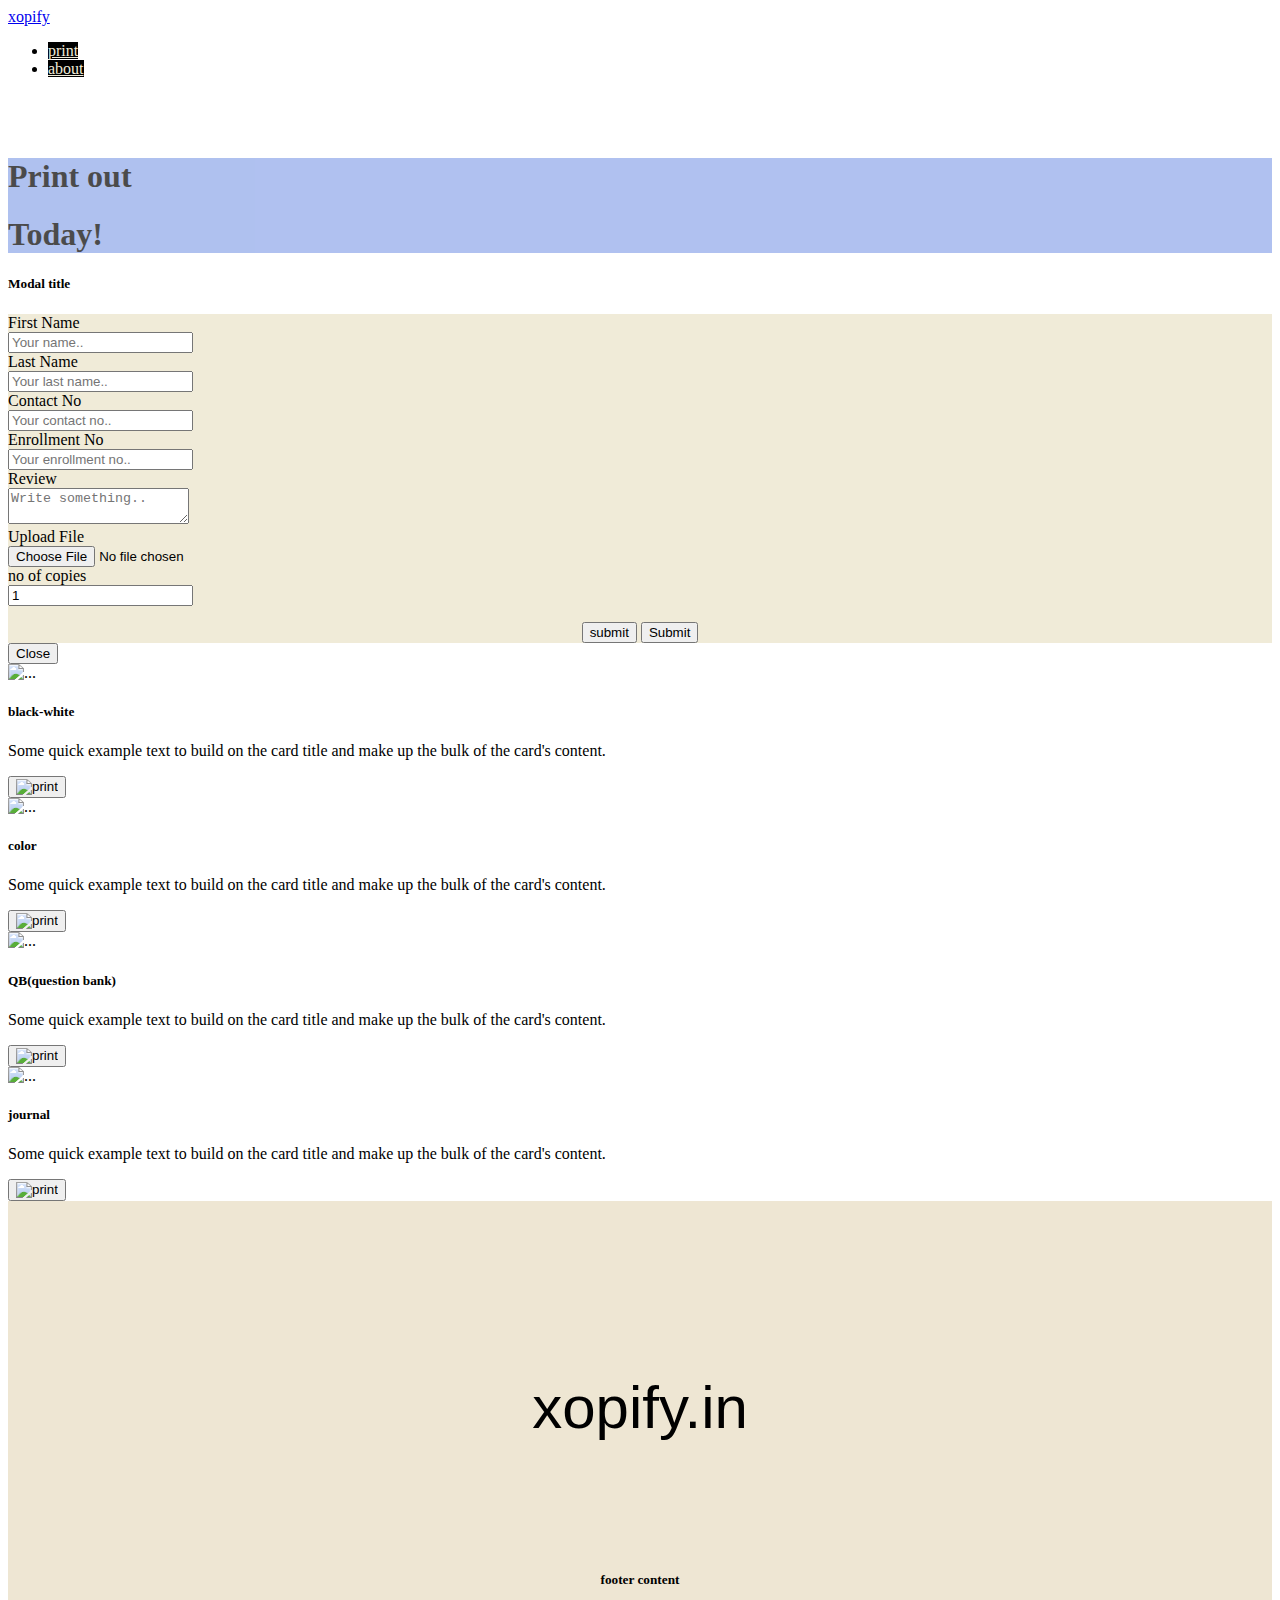
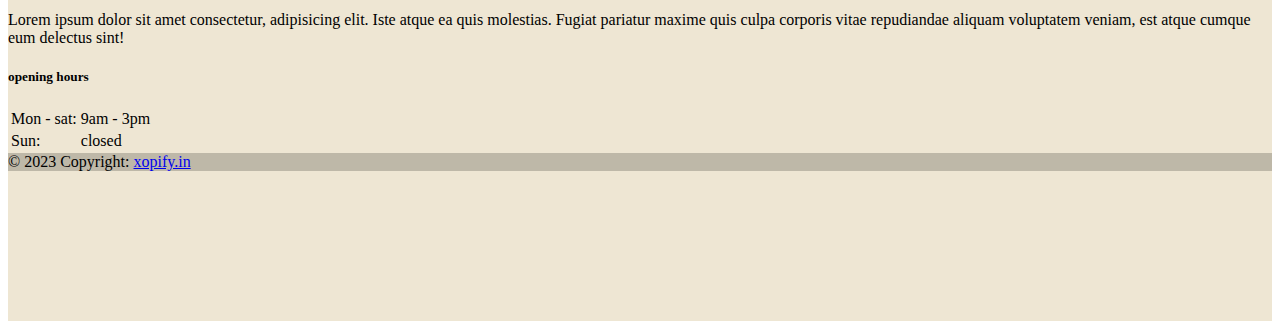
==== templates/index.html @ 64d8ed36 "all files added" ====
<!DOCTYPE html>
<html lang="en">
<head>
  <meta charset="UTF-8">
  <meta http-equiv="X-UA-Compatible" content="IE=edge">
  <meta name="viewport" content="width=device-width, initial-scale=1.0">
  <title>xopify</title>
  <link href="https://cdn.jsdelivr.net/npm/bootstrap@5.0.2/dist/css/bootstrap.min.css" rel="stylesheet" integrity="sha384-EVSTQN3/azprG1Anm3QDgpJLIm9Nao0Yz1ztcQTwFspd3yD65VohhpuuCOmLASjC" crossorigin="anonymous">
  <script src="https://cdn.jsdelivr.net/npm/bootstrap@5.0.2/dist/js/bootstrap.bundle.min.js" integrity="sha384-MrcW6ZMFYlzcLA8Nl+NtUVF0sA7MsXsP1UyJoMp4YLEuNSfAP+JcXn/tWtIaxVXM" crossorigin="anonymous"></script>
  <script src="https://cdn.jsdelivr.net/npm/@popperjs/core@2.9.2/dist/umd/popper.min.js" integrity="sha384-IQsoLXl5PILFhosVNubq5LC7Qb9DXgDA9i+tQ8Zj3iwWAwPtgFTxbJ8NT4GN1R8p" crossorigin="anonymous"></script>
<script src="https://cdn.jsdelivr.net/npm/bootstrap@5.0.2/dist/js/bootstrap.min.js" integrity="sha384-cVKIPhGWiC2Al4u+LWgxfKTRIcfu0JTxR+EQDz/bgldoEyl4H0zUF0QKbrJ0EcQF" crossorigin="anonymous"></script>
<link rel="stylesheet" href="static/css/main.css">
<link rel="icon" type="icon" href="static/favicon.ico">
   <script src="https://code.jquery.com/jquery-3.6.0.min.js"></script>
<script src="static/main.js"></script>
</head>
<body>



  <nav id="navbar" class="navbar navbar-expand-lg navbar-dark bg-dark px-3 sticky-top">
    
    <a class="navbar-brand " href="#home">xopify</a>

    <ul class="nav  justify-content-end">
    
      <li class="nav-item">
        <a class="nav-link " href="#scrollspyHeading1" style="background-color:black;color: #f0ebd8;">print</a>
      </li>
      <li class="nav-item">
        <a class="nav-link " href="#scrollspyHeading2" style="background-color:black ;color: #f0ebd8;">about</a>
      </li>

      
    </ul>
  </nav>

  <div id="home" class="container-fluid mx-auto">
    <div class="home container-fluid" style="background-image: url('static/css/home.jpg');">
      <div class="container p-1" style="background-color: #8EA7E9;opacity: 0.7;" >
      <h1 class="main  fw-bold" style="margin-top: 5rem;">Print out</h1> 
      <h1 class="main  fw-bold " >Today!</h1> 
    </div>
    </div>
  </div>

  
  <div data-bs-spy="scroll" data-bs-target="#navbar-example2" data-bs-offset="0" class="scrollspy-example" tabindex="0">
    

    <div>
      <div class="modal modal-xl fade" id="exampleModal" tabindex="-1" aria-labelledby="exampleModalLabel" aria-hidden="true">
        <div class="modal-dialog modal-dialog-centered modal-dialog-scrollable">
          <div class="modal-content">
            <div class="modal-header mx-auto">
              <h5 class="modal-title " id="ModalLabel">Modal title</h5>
              <!--<button type="button" class="btn-close" data-bs-dismiss="modal" aria-label="Close"></button>-->
            </div>
            <div class="modal-body">
              <div style="width: 100%;">
                <div class="form" >
                  <div class="container" style="background-color: #f0ebd8;">
                    <form action="/" id="modal_form" enctype="multipart/form-data" method = "POST">
                      <div class="row">
                        <div class="col-25">
                          <label for="fname">First Name</label>
                        </div>
                        <div class="col-75">
                          <input type="text" id="fname" name="fname" placeholder="Your name..">
                        </div>
                      </div>
                      <div class="row">
                        <div class="col-25">
                          <label for="lname">Last Name</label>
                        </div>
                        <div class="col-75">
                          <input type="text" id="lname" name="lname" placeholder="Your last name..">
                        </div>
                      </div>
                      <div class="row">
                        <div class="col-25">
                          <label for="contact">Contact No</label>
                        </div>
                        <div class="col-75">
                          <input type="text" id="contact" name="contact" placeholder="Your contact no..">
                        </div>
                      </div>
                      <div class="row">
                        <div class="col-25">
                          <label for="enrollment">Enrollment No</label>
                        </div>
                        <div class="col-75">
                          <input type="text" id="enrollment" name="enrollment" placeholder="Your enrollment no..">
                        </div>
                      </div>
                      <div class="row">
                        <div class="col-25">
                          <label for="review">Review</label>
                        </div>
                        <div class="col-75">
                          <textarea id="review" name="review" placeholder="Write something.."></textarea>
                        </div>
                      </div>
                      <div class="row" id="upload_file">
                        <div class="col-25">
                          <label for="file">Upload File</label>
                        </div>
                        <div class="col-75">
                          <input type="file" id="file" name="file" style="width: inherit;">
                        </div>
                      </div>

                      


                      <div class="row" id="copies">
                        <div class="col-25">
                          <label for="copies">no of copies</label>
                        </div>
                        <div class="col-75">
                          <input type="number" min="1" onkeypress="return (event.charCode !=8 && event.charCode ==0 || (event.charCode >= 49 && event.charCode <= 57))" id="no_copies" class="no_of_copies" name="copies" value="1" placeholder="eg. 1,2,...">
                        </div>
                      </div>
 
                      

                     <!-- <div class="row">
                        <a class="btn btn-primary" data-bs-toggle="collapse" href="#collapseExample" role="button" aria-expanded="false" aria-controls="collapseExample">
                          more options
                        </a>
                       </div>

                       <div class="collapse" id="collapseExample">
                        <div class="card card-body">
                          <div class="row">
                            <div class="col-25">
                              <label for="review">paper size</label>
                            </div>
                            <div class="col-75">
                              <select name="plan" id="plan">
                                <option value="A4" selected>A4</option>
                                <option value="A3" >A3</option>
                                <option value="A2">A2</option>
                                <option value="B3">B3</option>
                            </select>
                            </div>
                          </div>  
                        </div>
                      </div> -->


                      
                      <div class="row" style="text-align: center;margin-top: 1rem;">
                        <button type="submit" class="open-modal-btn">submit</button>
                        <input type="submit" value="Submit">

                      </div>
                      <div id="modalContainer"></div>
                    </form>
                  </div>
                </div>
                </div>
              
            </div>
            <div class="modal-footer mx-auto">
              <button type="button" class="btn btn-secondary" data-bs-dismiss="modal">Close</button>
              
            </div>
          </div>
        </div>
      </div>
    </div>
  



    <!--first link-->
    <div id="scrollspyHeading1" >
      <div class="container-fluid row mx-auto" id="card-box">

        <div class="card col-xs-12 col-lg-3 ">
          <img src="static/card5.jpg" class="card-img-top" alt="...">
          <div class="card-body">
            <h5 class="card-title">black-white</h5>
            <p class="card-text">Some quick example text to build on the card title and make up the bulk of the card's content.</p>
            <button type="button" class="btn" data-bs-toggle="modal" data-bs-target="#exampleModal">
                <img src="static/printer.png" alt="print" style="height: 2rem;width: 2rem;">
            </button>
           
          </div>
        </div>

        <div class="card  col-xs-12 col-lg-3 mx-auto">
          <img src="static/card6.jpg" class="card-img-top" alt="...">
          <div class="card-body">
            <h5 class="card-title">color</h5>
            <p class="card-text">Some quick example text to build on the card title and make up the bulk of the card's content.</p>
            <button type="button" class="btn " data-bs-toggle="modal" data-bs-target="#exampleModal">
              <img src="static/printer.png" alt="print" style="height: 2rem;width: 2rem;">
          </button>
          </div>
        </div>

        <div class="card  col-xs-12 col-lg-3 mx-auto">
          <img src="static/card7.jpg" class="card-img-top" alt="...">
          <div class="card-body">
            <h5 class="card-title">QB(question bank)</h5>
            <p class="card-text">Some quick example text to build on the card title and make up the bulk of the card's content.</p>
            <button type="button" class="btn " data-bs-toggle="modal" data-bs-target="#exampleModal">
              <img src="static/printer.png" alt="print" style="height: 2rem;width: 2rem;">
          </button>
          </div>
        </div>

        <div class="card  col-xs-12 col-lg-3 mx-auto">
          <img src="static/card8.jpg" class="card-img-top" alt="...">
          <div class="card-body">
            <h5 class="card-title">journal</h5>
            <p class="card-text">Some quick example text to build on the card title and make up the bulk of the card's content.</p>
            <button type="button" class="btn " data-bs-toggle="modal" data-bs-target="#exampleModal" onclick="remove_file()" >
              <img src="static/printer.png" alt="print" style="height: 2rem;width: 2rem;">
          </button>
          </div>
        </div>


      </div>
    </div>





     <!--second link-->
     <div id="scrollspyHeading2" >
      <div class="container-fluid mx-auto" style="min-height: 38rem;background-color: rgb(228, 223, 233);margin-bottom:0px;" id="footer">
        
          <footer style="background-color: #eee6d3;min-height: 38rem;padding-top:7rem;" >
            <div class="container-fluid mx-auto">
              <div class="row">
                <div class="col" style="text-align: center;padding-bottom: 3rem;">
                  <p style="font-size:60px;font-weight: 400;font-family:'Lucida Sans', 'Lucida Sans Regular', 'Lucida Grande', 'Lucida Sans Unicode', Geneva, Verdana, sans-serif;">xopify.in</p>

                </div>
                <div class="col-lg-6 col-md-12 mb-4">
                  <h5 class="mb-3 text-dark" style="text-align: center;">footer content</h5>
                  <p>
                    Lorem ipsum dolor sit amet consectetur, adipisicing elit. Iste atque ea quis
                    molestias. Fugiat pariatur maxime quis culpa corporis vitae repudiandae aliquam
                    voluptatem veniam, est atque cumque eum delectus sint!
                  </p>
                </div><!--
                <div class="col-lg-3 col-md-6 mb-4">
                  <h5 class="mb-3 text-dark">links</h5>
                  <ul class="list-unstyled mb-0">
                    <li class="mb-1">
                      <a href="#!" style="color: #4f4f4f;">FAQ</a>
                    </li>
                    <li class="mb-1">
                      <a href="#!" style="color: #4f4f4f;">Classes</a>
                    </li>
                    <li class="mb-1">
                      <a href="#!" style="color: #4f4f4f;">Pricing</a>
                    </li>
                    <li>
                      <a href="#!" style="color: #4f4f4f;">Safety</a>
                    </li>
                  </ul>
                </div>-->
                <div class="col-lg-3 col-md-6 mb-4">
                  <h5 class="mb-1 text-dark">opening hours</h5>
                  <table class="table" style="border-color: #666;">
                    <tbody>
                      <tr>
                        <td>Mon - sat:</td>
                        <td>9am - 3pm</td>
                      </tr>
                      <tr>
                        <td>Sun:</td>
                        <td>closed</td>
                      </tr>
                    </tbody>
                  </table>
                </div>
              </div>
            </div>
            <div class="text-center " style="background-color: rgba(0, 0, 0, 0.2);">
              © 2023 Copyright:
              <a class="text-dark" href="https://xopify.in/">xopify.in</a>
            </div>
            <!-- Copyright -->
          </footer>
          
        </div>
        <!-- End of .container -->
      </div>
    
  
  </div>
</body>
</html>
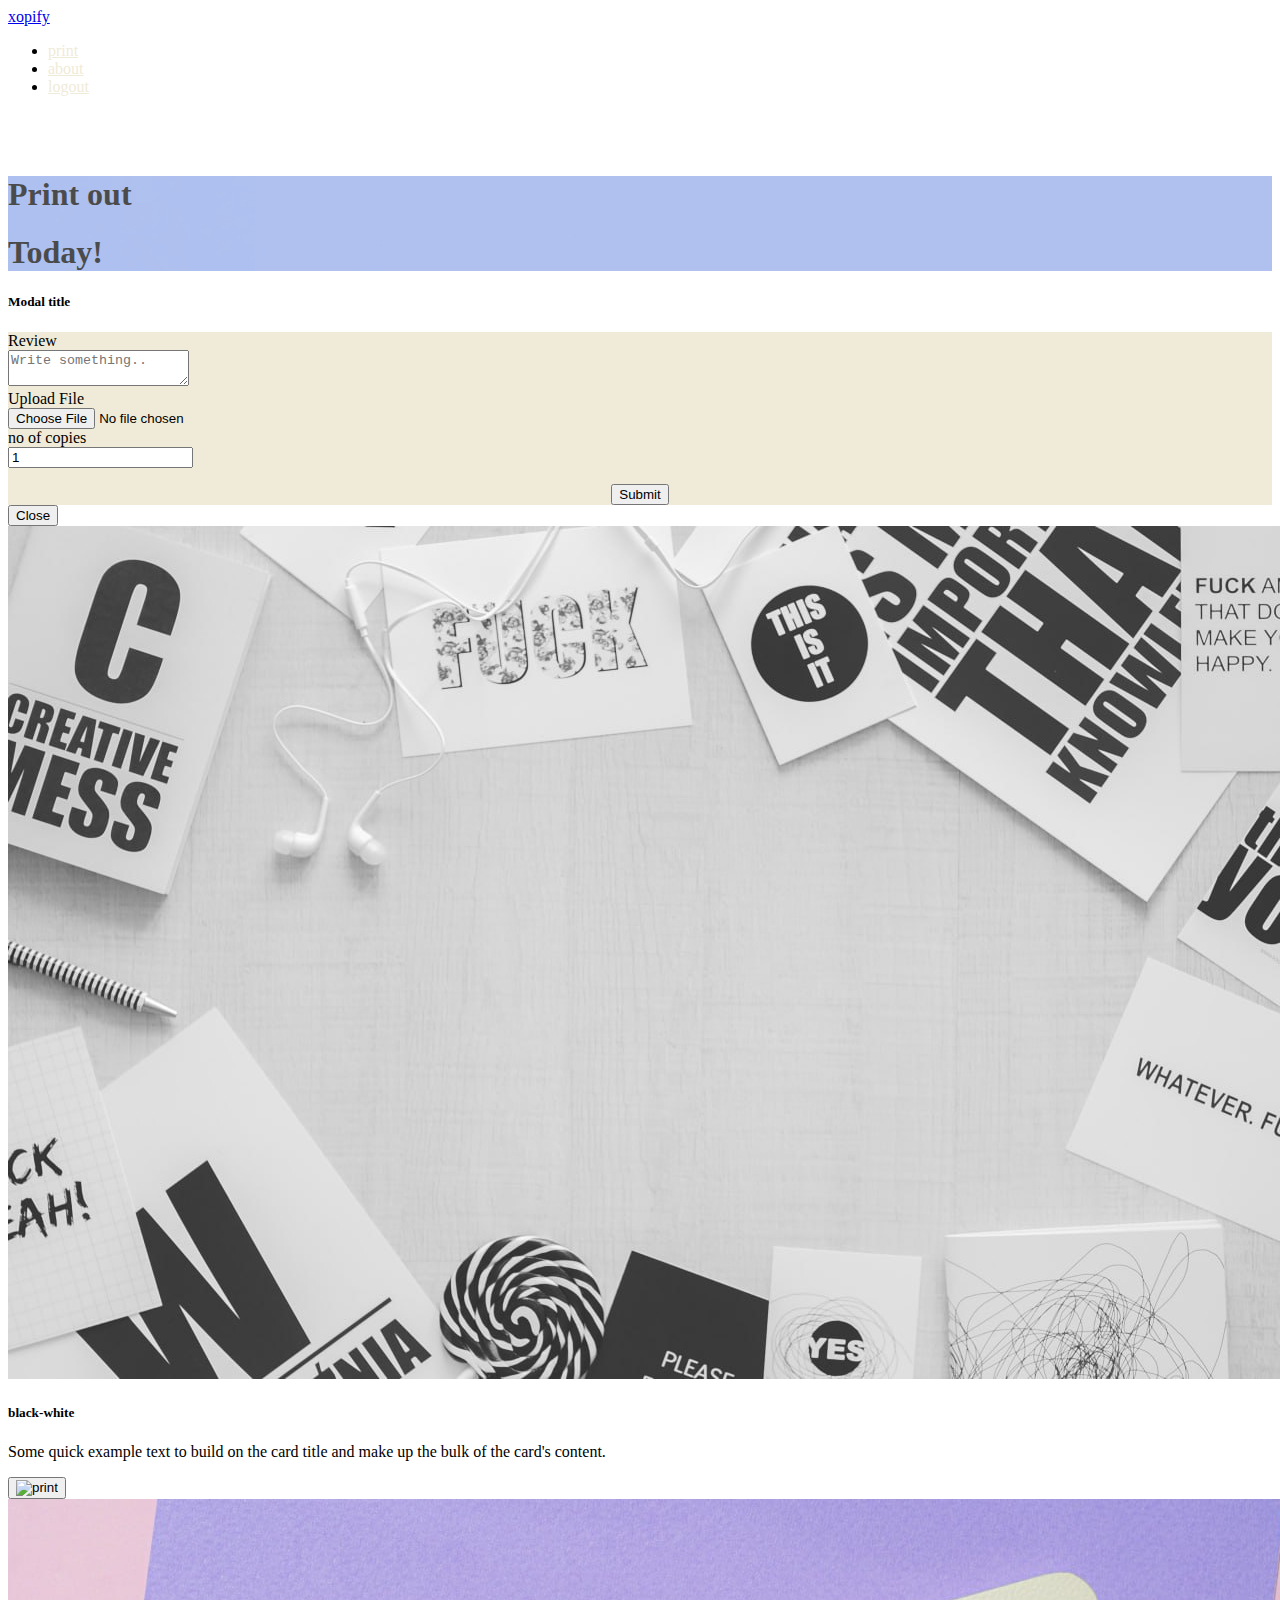
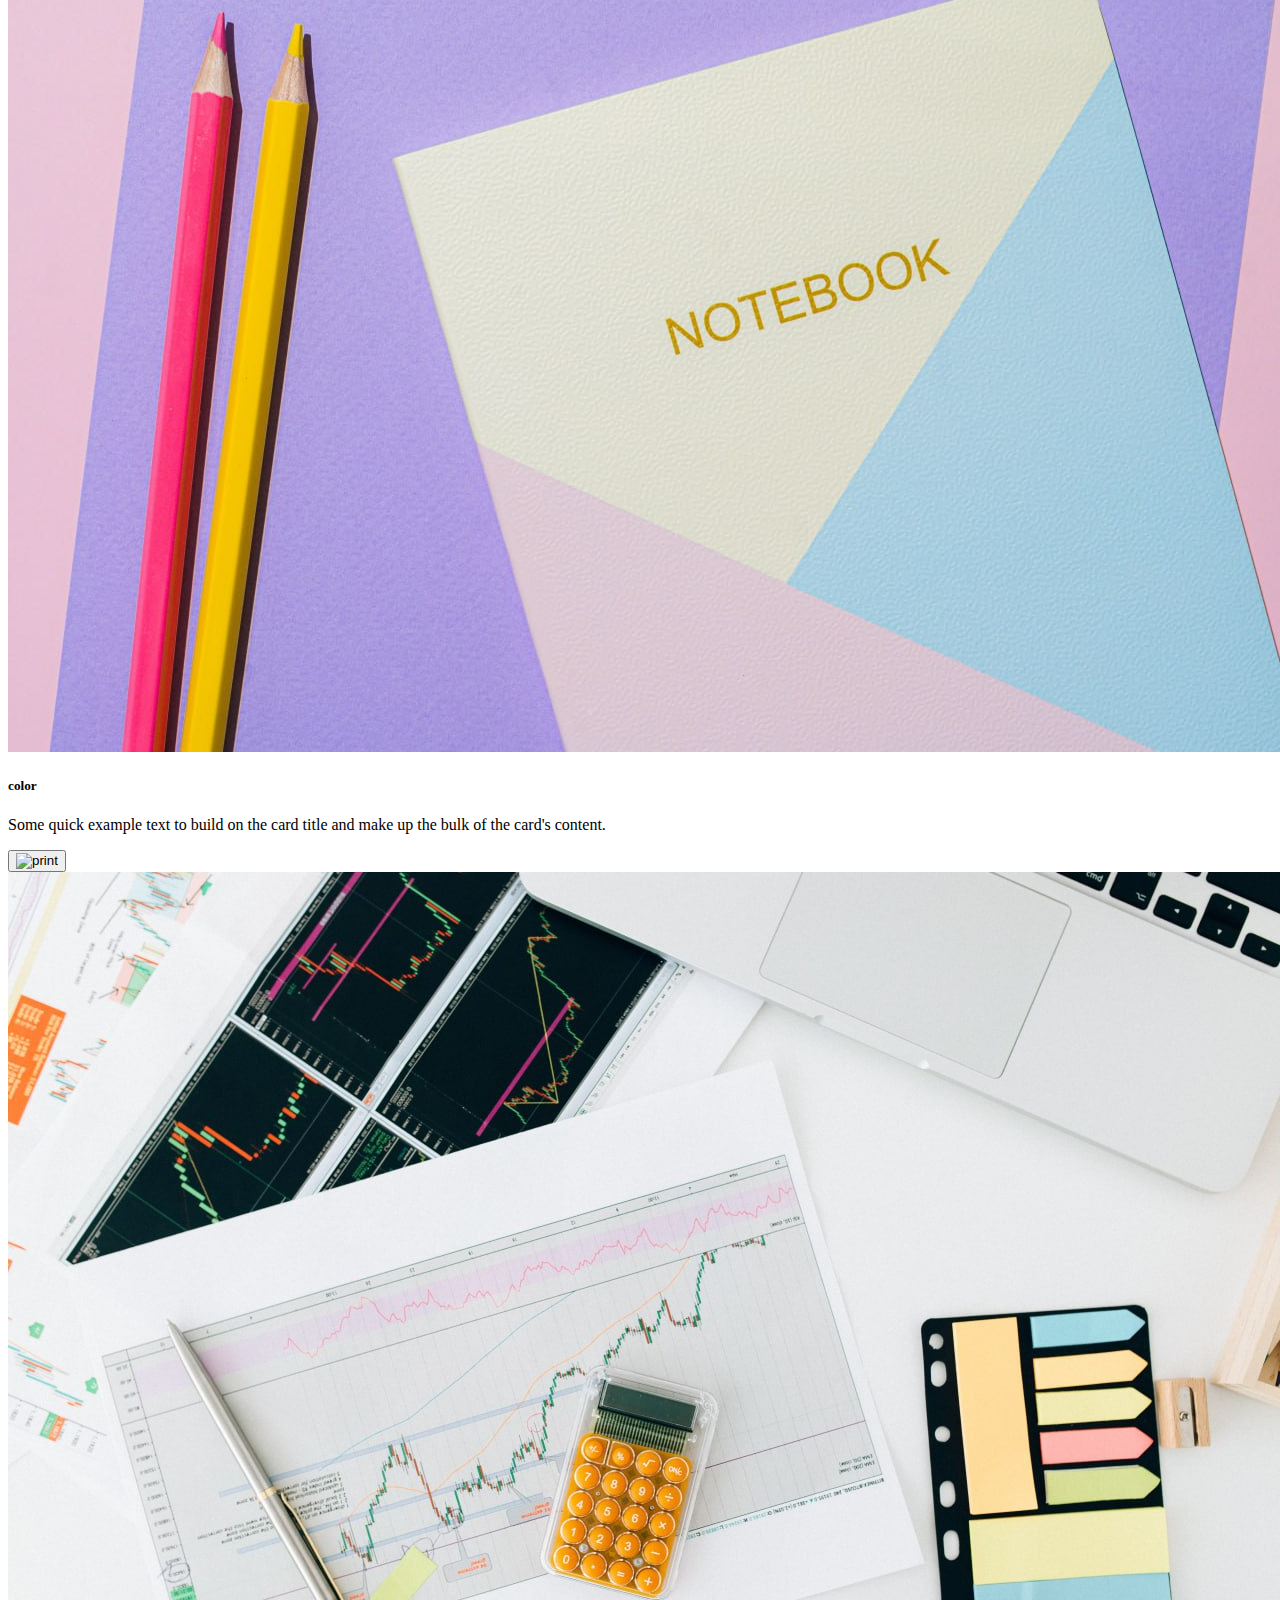
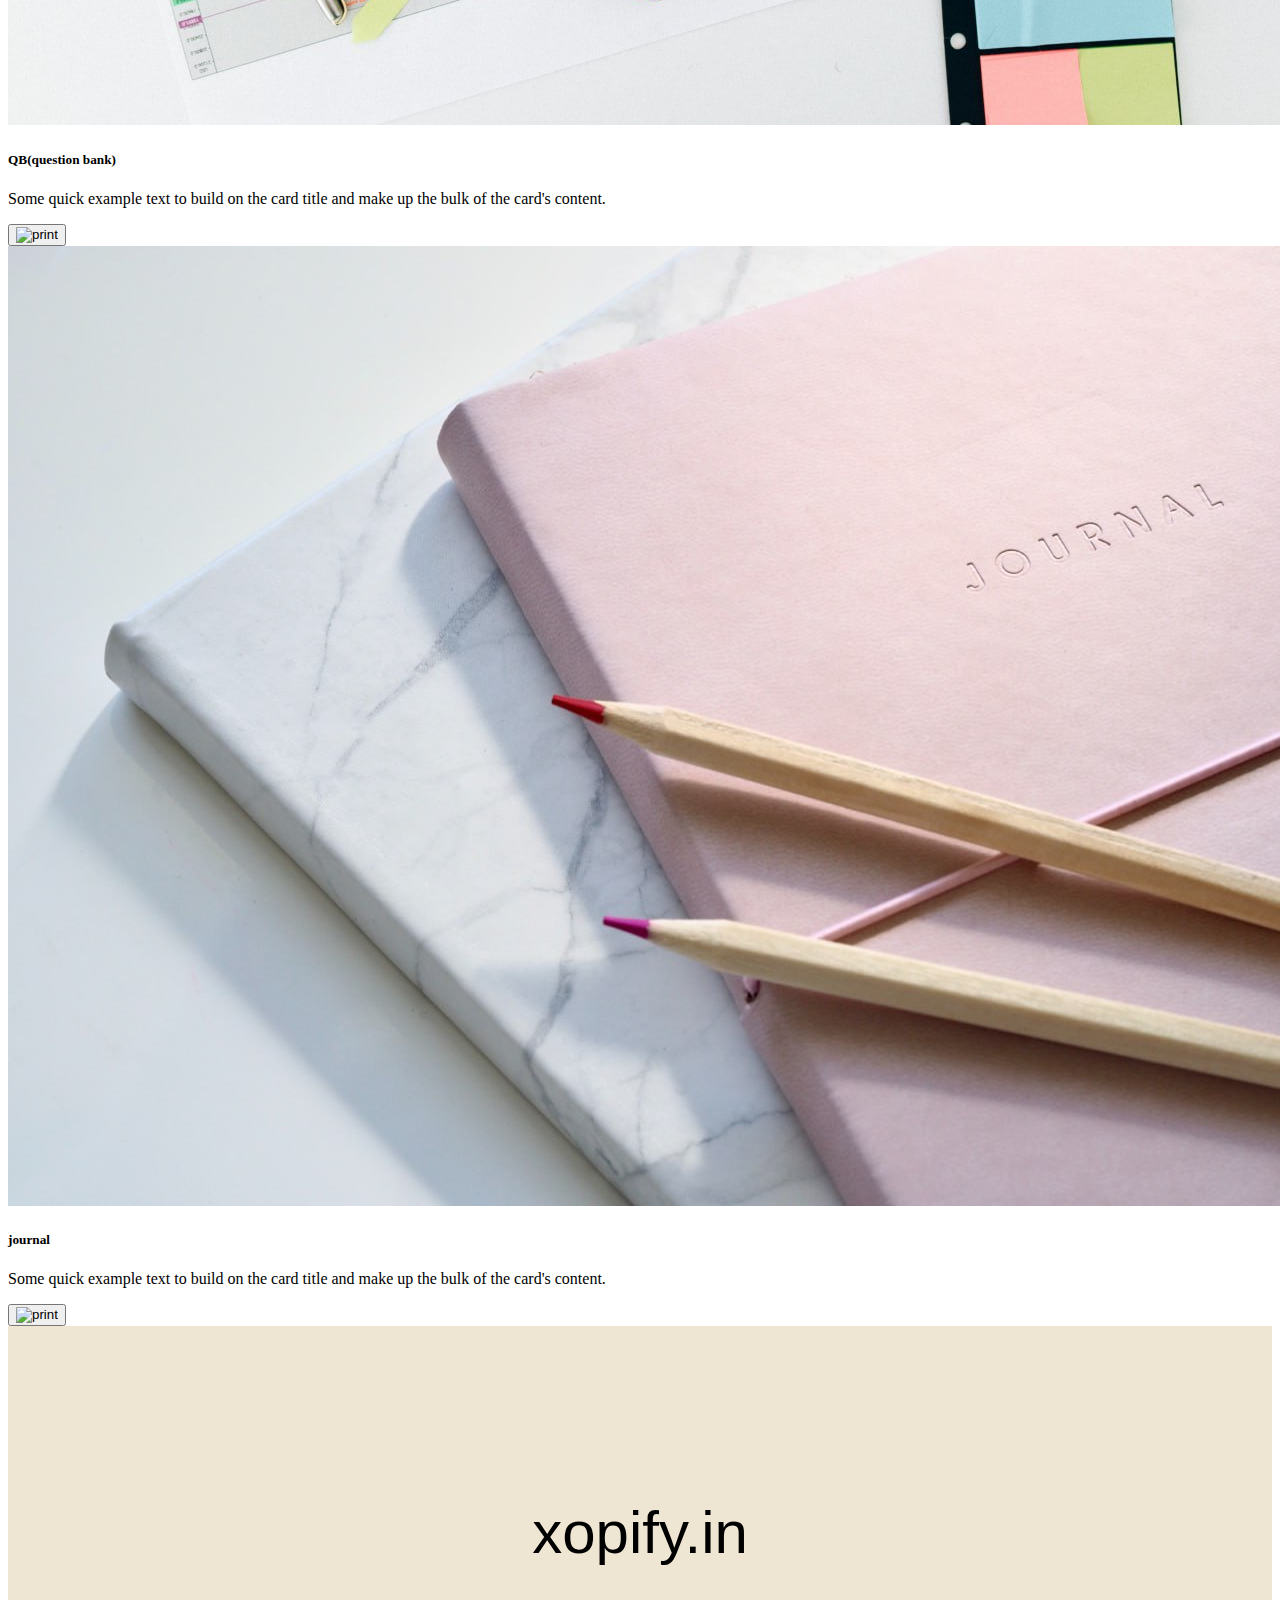
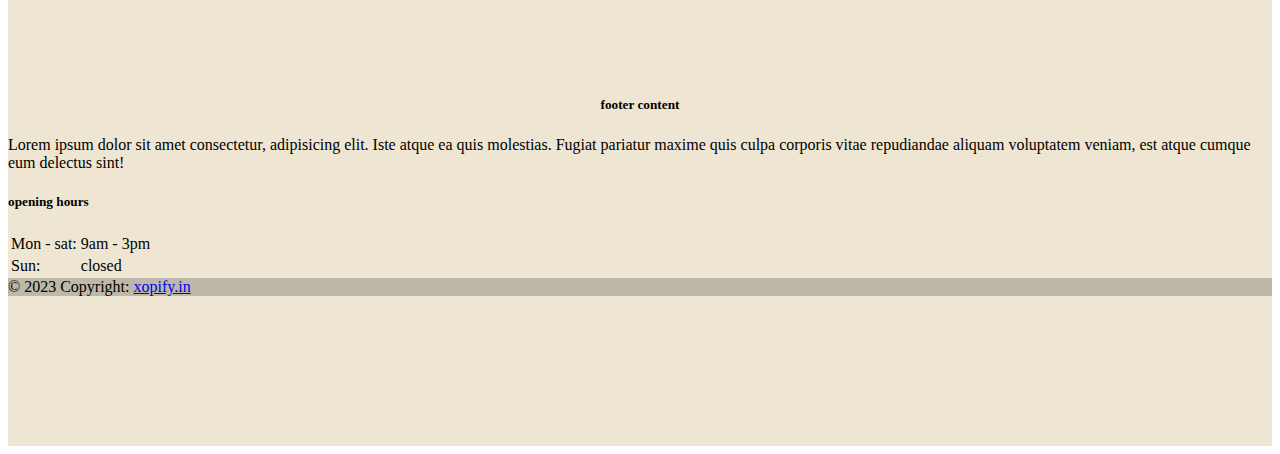
==== commit 7145e4b9: "updated one include authentication" ====
--- a/templates/index.html
+++ b/templates/index.html
@@ -25,18 +25,23 @@
     <ul class="nav  justify-content-end">
     
       <li class="nav-item">
-        <a class="nav-link " href="#scrollspyHeading1" style="background-color:black;color: #f0ebd8;">print</a>
+        <a class="nav-link " href="#scrollspyHeading1" style="background-color:inherit;color: #f0ebd8;">print</a>
       </li>
       <li class="nav-item">
-        <a class="nav-link " href="#scrollspyHeading2" style="background-color:black ;color: #f0ebd8;">about</a>
+        <a class="nav-link " href="#scrollspyHeading2" style="background-color:inherit ;color: #f0ebd8;">about</a>
       </li>
+      <li class="nav-item">
+        <a class="nav-link " href="{{ url_for('logout') }}" style="background-color:inherit ;color: #f0ebd8;">logout</a>
+      </li>
+     
+        
 
       
     </ul>
   </nav>
 
   <div id="home" class="container-fluid mx-auto">
-    <div class="home container-fluid" style="background-image: url('static/css/home.jpg');">
+    <div class="home container-fluid" style="background-image: url('../static/home.jpg');">
       <div class="container p-1" style="background-color: #8EA7E9;opacity: 0.7;" >
       <h1 class="main  fw-bold" style="margin-top: 5rem;">Print out</h1> 
       <h1 class="main  fw-bold " >Today!</h1> 
@@ -60,39 +65,39 @@
               <div style="width: 100%;">
                 <div class="form" >
                   <div class="container" style="background-color: #f0ebd8;">
-                    <form action="/" id="modal_form" enctype="multipart/form-data" method = "POST">
+                    <form action="/dashboard" id="modal_form" enctype="multipart/form-data" method = "POST">
+                      <!-- <div class="row">
+                        <div class="col-25">
+                          <label for="fname">First Name</label>
+                        </div>
+                        <div class="col-75">
+                          <input type="text" id="fname" name="fname" placeholder="Your name..">
+                        </div>
+                      </div>
                       <div class="row">
                         <div class="col-25">
-                          <label for="fname">First Name</label>
-                        </div>
-                        <div class="col-75">
-                          <input type="text" id="fname" name="fname" placeholder="Your name..">
+                          <label for="lname">Last Name</label>
+                        </div>
+                        <div class="col-75">
+                          <input type="text" id="lname" name="lname" placeholder="Your last name..">
                         </div>
                       </div>
                       <div class="row">
                         <div class="col-25">
-                          <label for="lname">Last Name</label>
-                        </div>
-                        <div class="col-75">
-                          <input type="text" id="lname" name="lname" placeholder="Your last name..">
+                          <label for="contact">Contact No</label>
+                        </div>
+                        <div class="col-75">
+                          <input type="text" id="contact" name="contact" placeholder="Your contact no..">
                         </div>
                       </div>
                       <div class="row">
                         <div class="col-25">
-                          <label for="contact">Contact No</label>
-                        </div>
-                        <div class="col-75">
-                          <input type="text" id="contact" name="contact" placeholder="Your contact no..">
-                        </div>
-                      </div>
-                      <div class="row">
-                        <div class="col-25">
                           <label for="enrollment">Enrollment No</label>
                         </div>
                         <div class="col-75">
                           <input type="text" id="enrollment" name="enrollment" placeholder="Your enrollment no..">
                         </div>
-                      </div>
+                      </div> -->
                       <div class="row">
                         <div class="col-25">
                           <label for="review">Review</label>
@@ -151,7 +156,7 @@
 
                       
                       <div class="row" style="text-align: center;margin-top: 1rem;">
-                        <button type="submit" class="open-modal-btn">submit</button>
+
                         <input type="submit" value="Submit">
 
                       </div>
@@ -179,7 +184,7 @@
       <div class="container-fluid row mx-auto" id="card-box">
 
         <div class="card col-xs-12 col-lg-3 ">
-          <img src="static/card5.jpg" class="card-img-top" alt="...">
+          <img src="../static/card5.jpg" class="card-img-top" alt="...">
           <div class="card-body">
             <h5 class="card-title">black-white</h5>
             <p class="card-text">Some quick example text to build on the card title and make up the bulk of the card's content.</p>
@@ -191,7 +196,7 @@
         </div>
 
         <div class="card  col-xs-12 col-lg-3 mx-auto">
-          <img src="static/card6.jpg" class="card-img-top" alt="...">
+          <img src="../static/card6.jpg" class="card-img-top" alt="...">
           <div class="card-body">
             <h5 class="card-title">color</h5>
             <p class="card-text">Some quick example text to build on the card title and make up the bulk of the card's content.</p>
@@ -202,7 +207,7 @@
         </div>
 
         <div class="card  col-xs-12 col-lg-3 mx-auto">
-          <img src="static/card7.jpg" class="card-img-top" alt="...">
+          <img src="../static/card7.jpg" class="card-img-top" alt="...">
           <div class="card-body">
             <h5 class="card-title">QB(question bank)</h5>
             <p class="card-text">Some quick example text to build on the card title and make up the bulk of the card's content.</p>
@@ -213,7 +218,7 @@
         </div>
 
         <div class="card  col-xs-12 col-lg-3 mx-auto">
-          <img src="static/card8.jpg" class="card-img-top" alt="...">
+          <img src="../static/card8.jpg" class="card-img-top" alt="...">
           <div class="card-body">
             <h5 class="card-title">journal</h5>
             <p class="card-text">Some quick example text to build on the card title and make up the bulk of the card's content.</p>
